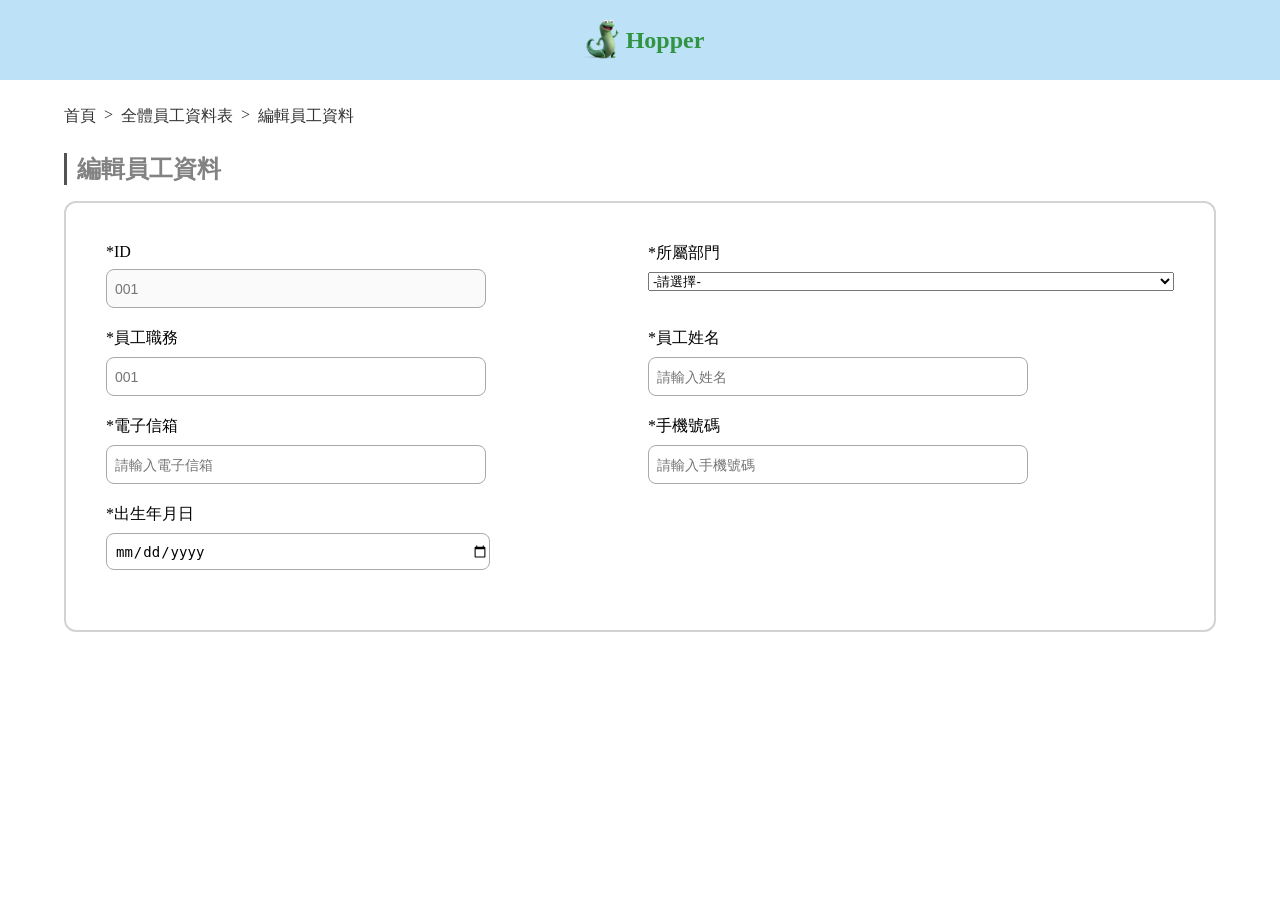
==== html/edit_staff.html @ 250220e6 "1.新增員工列表頁面(尚未RWD) 2.新增編輯員工資料頁面(未完成)" ====
<!DOCTYPE html>
<html lang="en">
<head>
  <meta charset="UTF-8">
  <meta name="viewport" content="width=device-width, initial-scale=1.0">
  <link rel="stylesheet" href="../css/edit_staff.css">
  <title>編輯員工資料</title>
</head>
<body>
  <header>
    <a href="./index.html">
      <img src="../image/logo_pic.png" alt="" width="50">
      <h2 class="header_text">Hopper</h2>
    </a>
  </header>
  <div class="wrapper">
    <!-- 麵包屑 -->
    <div class="breadcrumb_block">
      <p class="breadcrumb">首頁</p>
      <p class="breadcrumb">></p>
      <p class="breadcrumb">全體員工資料表</p>
      <p class="breadcrumb">></p>
      <p class="breadcrumb">編輯員工資料</p>
    </div>
    
    <!-- 標題 -->
    <div class="title_block">
      <h2 class="title">編輯員工資料</h2>
    </div>

    <!-- 內容區 -->
    <div class="content">
      <div class="two_block">
        <div class="information">
          <label for="">*ID</label>
          <input type="text" class="" placeholder="001" disabled>
        </div>
        <div class="information">
          <label for="">*所屬部門</label>
          <select name="" id="">
            <option value="">-請選擇-</option>
            <option value="">1</option>
            <option value="">2</option>
          </select>
        </div>
      </div>
      <div class="two_block">
        <div class="information">
          <label for="">*員工職務</label>
          <input type="text" class="" placeholder="001" >
        </div>
        <div class="information">
          <label for="">*員工姓名</label>
          <input type="text" class="" placeholder="請輸入姓名" >
        </div>
      </div>
      <div class="two_block">
        <div class="information">
          <label for="">*電子信箱</label>
          <input type="text" class="" placeholder="請輸入電子信箱" >
        </div>
        <div class="information">
          <label for="">*手機號碼</label>
          <input type="text" class="" placeholder="請輸入手機號碼" >
        </div>
      </div>
      <div class="information">
        <label for="">*出生年月日</label>
        <input type="date" class="" placeholder="" >
      </div>
    </div>
  </div>
</body>
</html>
---- css/edit_staff.css ----
body{
  margin: 0;
  padding: 0;
}

/* header */
header{
  display: flex;
  align-items: center;
  justify-content: center;
  background-color: #bde1f7;
  width: 100%;
  height: 80px;
}

header a{
  text-decoration: none;
  display: flex;
  align-items: center;
}

.header_text{
  margin: 0;
  color: #309442;
}

/* 內容區 */
.wrapper{
  width: 90%;
  margin: 0 auto;
}

/* 麵包屑 */
.breadcrumb_block{
  display: flex;
  gap: 8px;
}

.breadcrumb{
  color: #333333;
  font-size: 16px;
  padding: 10px 0px;
}

/* 標題 */
.title_block{
  display: inline-block;
  padding: 0px 10px;
  border-left: 3px solid #535353;
  margin-bottom: 16px;
}

.title{
  color: #828282;
  margin: 0;
}

/* 內容 */
.content{
  border: 2px solid lightgray;
  border-radius: 12px;
  padding: 40px;
}

.two_block{
  display: flex;
  width: 100%;
  gap: 16px;
}

.information{
  flex-direction: column;
  width: 20%;
  margin-bottom: 20px;
  display: flex;
  width: 50%;
}

.information label{
  margin-bottom: 8px;
}

.information input{
  width: 70%;
  height: 35px;
  font-size: 14px;
  border-radius: 8px;
  border: 1px solid #a9a9a9;
  outline: none;
  padding-left: 8px;
}
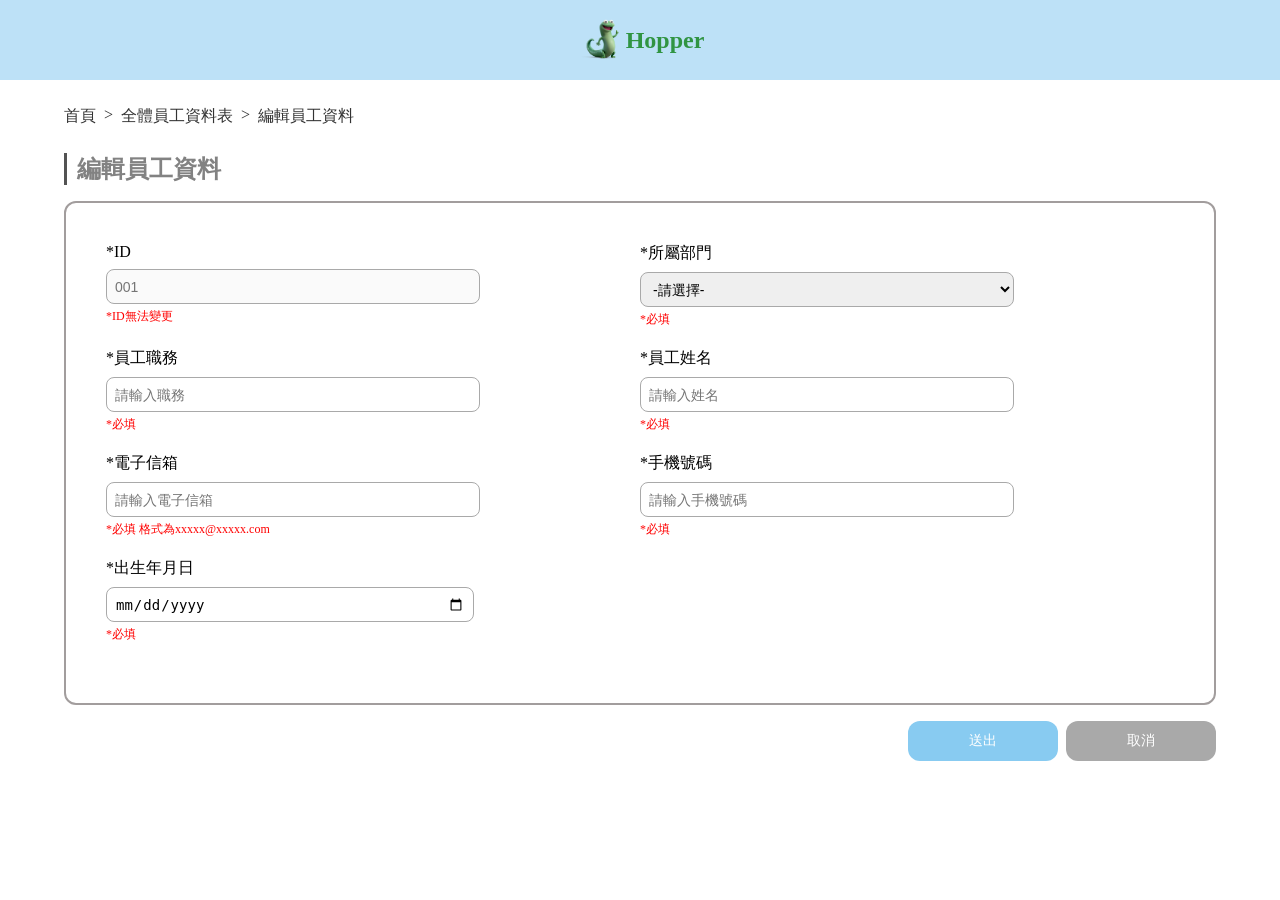
==== commit 550a4ae7: "完成頁面切版及RWD" ====
--- a/html/edit_staff.html
+++ b/html/edit_staff.html
@@ -29,11 +29,12 @@
     </div>
 
     <!-- 內容區 -->
-    <div class="content">
+    <form class="content">
       <div class="two_block">
         <div class="information">
           <label for="">*ID</label>
           <input type="text" class="" placeholder="001" disabled>
+          <p class="hint">*ID無法變更</p>
         </div>
         <div class="information">
           <label for="">*所屬部門</label>
@@ -42,32 +43,42 @@
             <option value="">1</option>
             <option value="">2</option>
           </select>
+          <p class="hint">*必填</p>
         </div>
       </div>
       <div class="two_block">
         <div class="information">
           <label for="">*員工職務</label>
-          <input type="text" class="" placeholder="001" >
+          <input type="text" class="" placeholder="請輸入職務" >
+          <p class="hint">*必填</p>
         </div>
         <div class="information">
           <label for="">*員工姓名</label>
           <input type="text" class="" placeholder="請輸入姓名" >
+          <p class="hint">*必填</p>
         </div>
       </div>
       <div class="two_block">
         <div class="information">
           <label for="">*電子信箱</label>
           <input type="text" class="" placeholder="請輸入電子信箱" >
+          <p class="hint">*必填 格式為xxxxx@xxxxx.com</p>
         </div>
         <div class="information">
           <label for="">*手機號碼</label>
           <input type="text" class="" placeholder="請輸入手機號碼" >
+          <p class="hint">*必填</p>
         </div>
       </div>
       <div class="information">
         <label for="">*出生年月日</label>
-        <input type="date" class="" placeholder="" >
+        <input type="date" class="date" placeholder="" >
+          <p class="hint">*必填</p>
       </div>
+    </form>
+    <div class="btn_block">
+      <button class="submit">送出</button>
+      <button class="cancel">取消</button>
     </div>
   </div>
 </body>
--- a/css/edit_staff.css
+++ b/css/edit_staff.css
@@ -57,15 +57,15 @@
 
 /* 內容 */
 .content{
-  border: 2px solid lightgray;
+  border: 2px solid #A29D9D;
   border-radius: 12px;
   padding: 40px;
+  margin-bottom: 16px;
 }
 
 .two_block{
   display: flex;
   width: 100%;
-  gap: 16px;
 }
 
 .information{
@@ -80,6 +80,18 @@
   margin-bottom: 8px;
 }
 
+.information select{
+  width: 70%;
+  height: 35px;
+  font-size: 14px;
+  border-radius: 8px;
+  border: 1px solid #a9a9a9;
+  outline: none;
+  padding-left: 8px;
+  box-sizing: border-box;
+  padding-right: 8px;
+}
+
 .information input{
   width: 70%;
   height: 35px;
@@ -88,4 +100,79 @@
   border: 1px solid #a9a9a9;
   outline: none;
   padding-left: 8px;
-}+  box-sizing: border-box;
+}
+
+.information .date{
+  width: 69%;
+  padding-right: 8px;
+  box-sizing: border-box;
+}
+
+.hint{
+  color: red;
+  font-size: 12px;
+  margin: 4px 0 0;
+}
+
+/* 送出取消按鈕 */
+.btn_block{
+  margin-bottom: 16px;
+  display: flex;
+  justify-content: end;
+  gap:8px;
+}
+
+.submit{
+  width: 150px;
+  height: 40px;
+  background-color: #88cbf1;
+  color: #fff;
+  border-radius: 12px;
+  font-size: 14px;
+  border: none;
+}
+
+.submit:hover{
+  background-color: #48b1e8;
+  color: #fff;
+}
+
+.cancel{
+  width: 150px;
+  height: 40px;
+  background-color: #a9a9a9;
+  color: #fff;
+  border-radius: 12px;
+  font-size: 14px;
+  border: none;
+}
+
+.cancel:hover{
+  background-color: #898989;
+}
+
+
+/* RWD */
+@media(max-width:800px){
+  .two_block{
+    flex-direction: column;
+
+  }
+
+  .information{
+    width: 100%;
+  }
+
+  .information input{
+    width: 100%;
+  }
+
+  .information select{
+    width: 100%;
+  }
+
+  .information .date{
+    width: 100%;
+  }
+}
